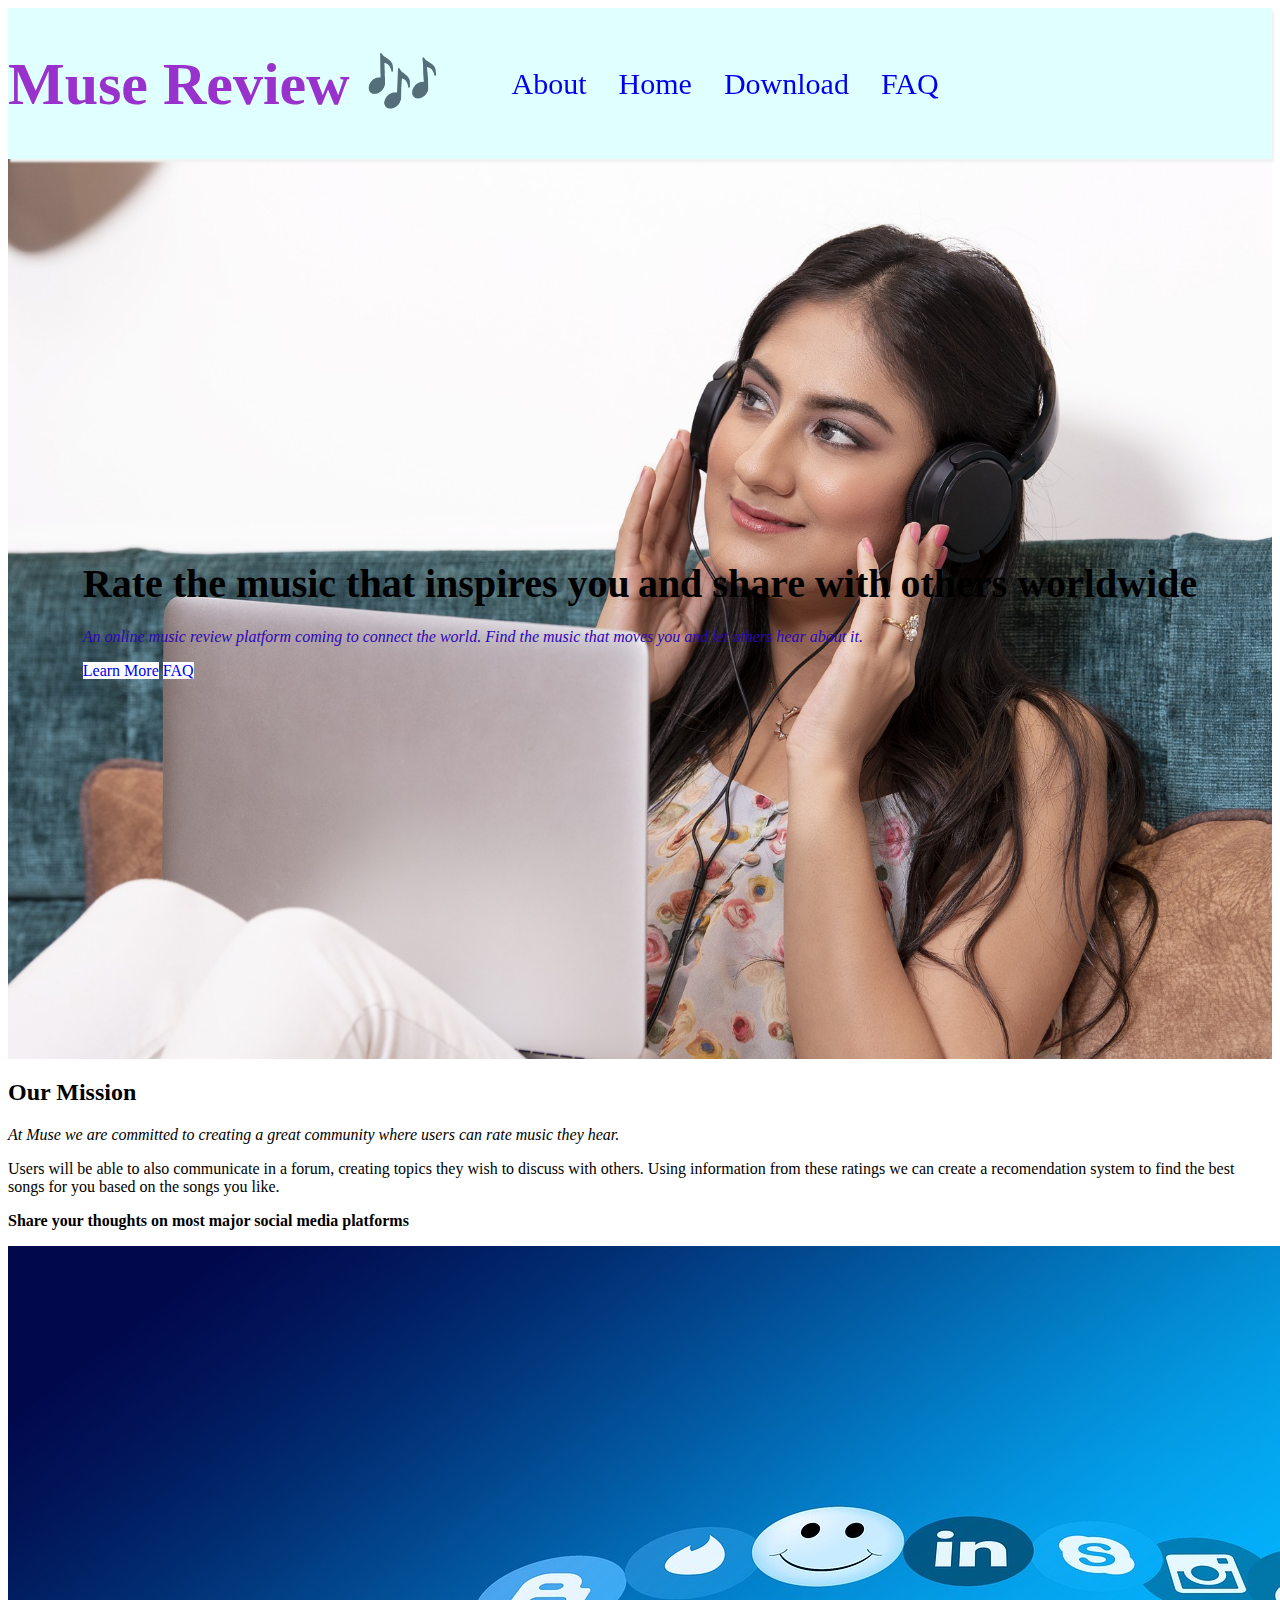
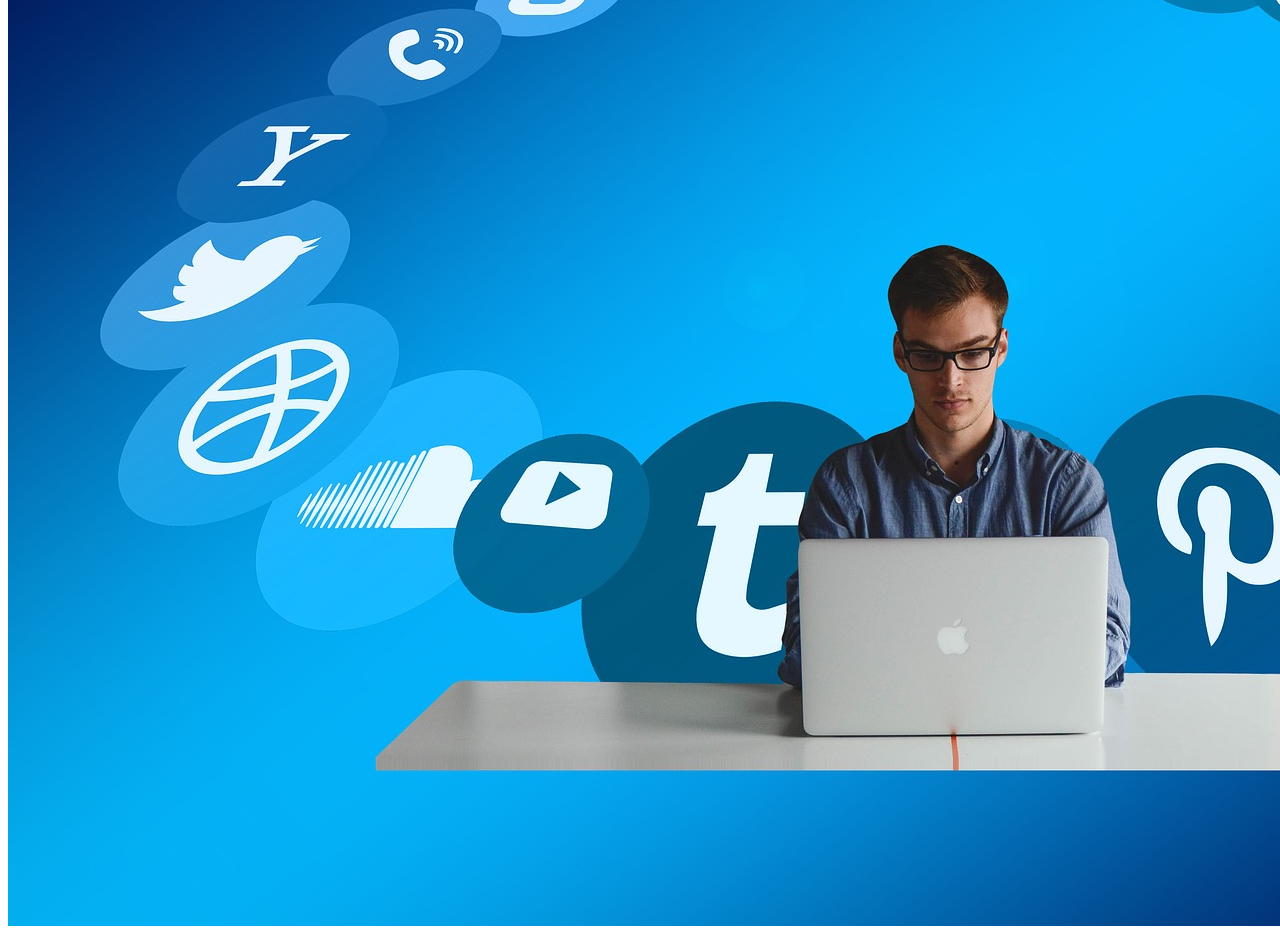
==== index.html @ 21e2e092 "added about page" ====
<!DOCTYPE html>

<html lang="en">
    <head>
        <meta charset="utf-8">
        <meta name="viewport" content="width=device-width, initial-scale=1.0">
        <meta name="description" content="Music Review Website">
        <title>Audio Review Site</title>
        <link rel="stylesheet" href="main.css">
    </head>
    <body>
        <nav>
            <a href-"#" class="logo">
                <h1>
                    <span class="muse">Muse</span>
                    <span class="review">Review</span>
                    <span class="notes">&#127926;</span>
                </h1>
            </a>

        
            <ul>
                <li class="navbar-item">
                    <a href=#about class="nav-link" id = "nav_link">About</a>
                </li>
                <li class="navbar-item">
                    <a href=#home class = "nav-link" id="nav_link">Home</a>
                </li>
                <li class="navbar-item">
                    <a href=#download class = "nav-link" id="nav_link">Download</a>
                </li>
                <li class="navbar-item">
                    <a href=#faq class = "nav-link" id="nav_link">FAQ</a>
                </li>

            </ul>
        </nav>
        <section id="firstscreen">
            <div class="head_text">
                <h1>
                    <span class="tophalf">Rate the music that inspires you</span>
                    <span class="bottomhalf">and share with others worldwide</span>
                </h1>
                <p>
                    <span class = "pictext">An online music review platform coming to connect the world.</span>
                    <span class = "pictext">Find the music that moves you and let others hear about it.<span>
                </p>
                <a href="#learnmore" class = "morebutn">Learn More</a>
                <a href="#faq" class = "morebutn">FAQ</a>

            </div>
        </section>
        <!--
        <div images>
            <img src="photos/girl_listening.jpg" alt="Woman listening on headphones">
            <div class="image_text">A New Way to Rate Music</div>
        </div>-->
        <section id="learn_more">
            <div id="learn_more_text">
                <h2>Our Mission</h1>
                <p>
                    <em>At Muse we are committed to creating a great
                        community where users can rate music they hear.
                    </em>
                </p>
                <p>
                    Users will be able to also communicate in a forum,
                    creating topics they wish to discuss with others. Using
                    information from these ratings we can create a recomendation
                    system to find the best songs for you based on the songs you like.
                </p>

                <p>
                    <strong>Share your thoughts on most major social
                        media platforms
                    </strong>
                </p>

                <img src="photos/social_medias.jpg" alt="man uses comupter with images of social media icons">
                
            </div>

        </section>
    </body>
</html>
---- main.css ----
.images {
    position: relative;
}

.image_text {
    position:absolute;
    top:50%;
    width:100%;
    text-align: center;
    font-size:40px;
}
ul {
    display: flex;
    justify-content: space-between;
    align-items: center;
    margin: 0;
}
ul li {
    list-style-type: none;
}

a {
    text-decoration: none;
}

nav {
    background-color: #E0FFFF;
    display: flex;
    box-shadow: 2px 3px 2px #f1f1f1;
    position: sticky;
    top: 0;
    left: 0;
    z-index: 1;
}
.logo {
    font-size: 30px;
}
.muse {
    color: #9932CC;
}

.review {
    color: #9932CC;
}

.navbar-item{
    font-size: 30px;
    margin-left: 2rem;
}

.nav-link {
    font-weight: var(--bold-font);
}

#firstscreen {
    background-image: url(photos/girl_listening.jpg);
    /*display: flex;
    align-items: center;
    justify-content: space-between;
    gap: 1.9rem;
    max-width: 1100px;
    margin:2rem auto -6rem;
    */
    width: 100%;
    height: 100vh;
    display: flex;
    flex-direction: column;
    justify-content: center;
    align-items: center;
    color: rgb(0, 0, 0);
    background-repeat: no-repeat;
    background-size:cover;
}

.morebutn {
    background-color: rgb(253, 253, 253);
    
}

.tophalf{
    font-size: 40px;
    color:rgb(0, 0, 0);
}

.bottomhalf{
    font-size: 40px;
    color:rgb(0, 0, 0);

}

.pictext{
    font-size: 40;
    font-style: italic;
    color:rgb(44, 6, 180)
}
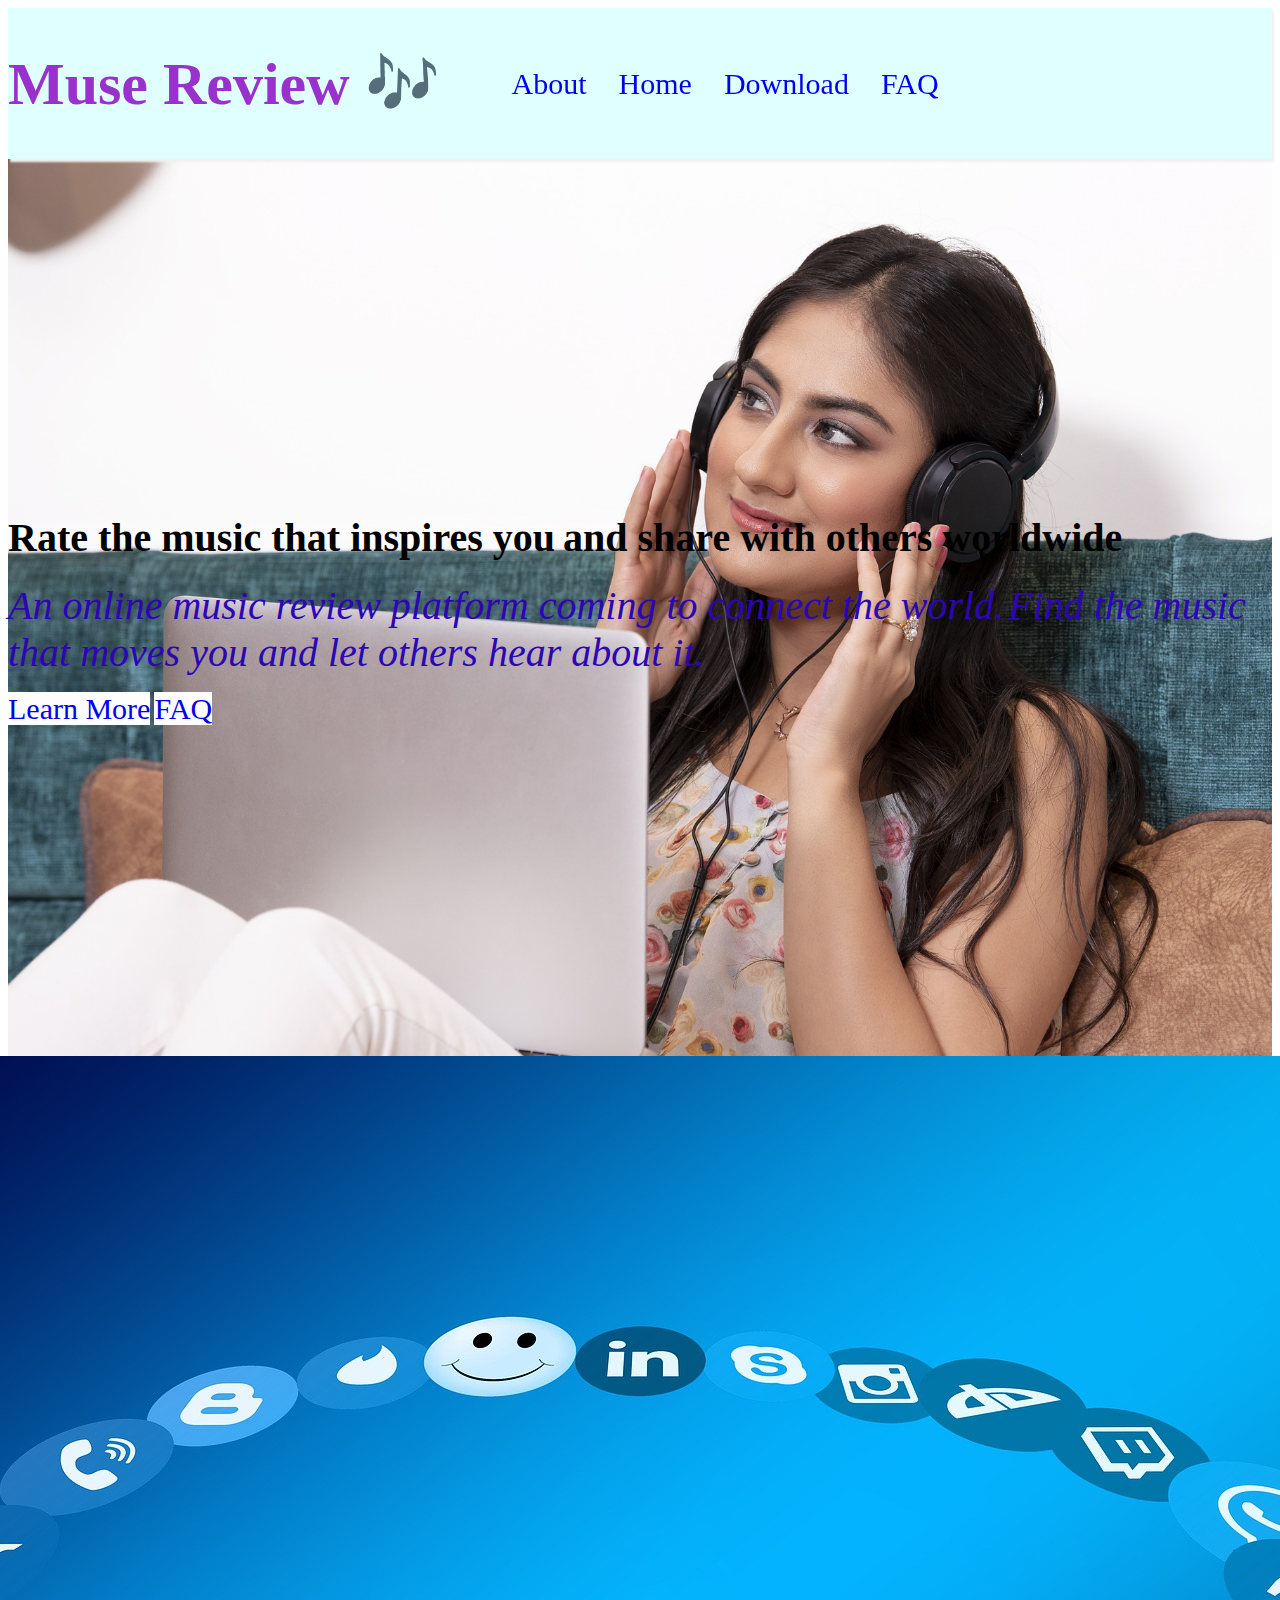
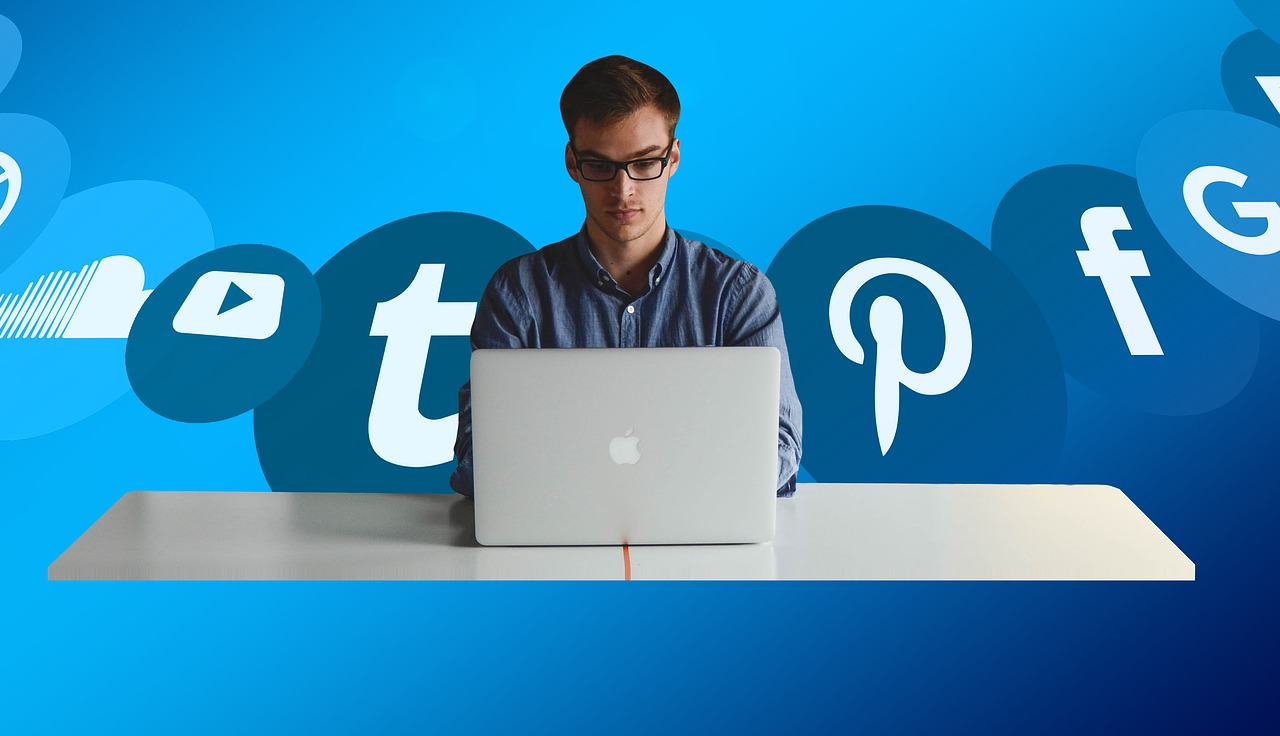
==== commit 978c2004: "fixed stypling in second page" ====
--- a/index.html
+++ b/index.html
@@ -75,9 +75,9 @@
                         media platforms
                     </strong>
                 </p>
-
-                <img src="photos/social_medias.jpg" alt="man uses comupter with images of social media icons">
-                
+                <div id="man_pic">
+                    <img src="photos/social_medias.jpg" alt="man uses comupter with images of social media icons">
+                </div>
             </div>
 
         </section>
--- a/main.css
+++ b/main.css
@@ -76,6 +76,7 @@
 
 .morebutn {
     background-color: rgb(253, 253, 253);
+    font-size: 30px;
     
 }
 
@@ -91,9 +92,25 @@
 }
 
 .pictext{
-    font-size: 40;
+    font-size: 40px;
     font-style: italic;
     color:rgb(44, 6, 180)
 }
 
+#learn_more {
+    background-color: beige;
+}
 
+#man_pic {
+    width: 100%;
+    height: 100vh;
+    display: flex;
+    flex-direction: column;
+    justify-content: center;
+    align-items: center;
+    color: rgb(0, 0, 0);
+    background-repeat: no-repeat;
+    background-size:cover;
+}
+
+
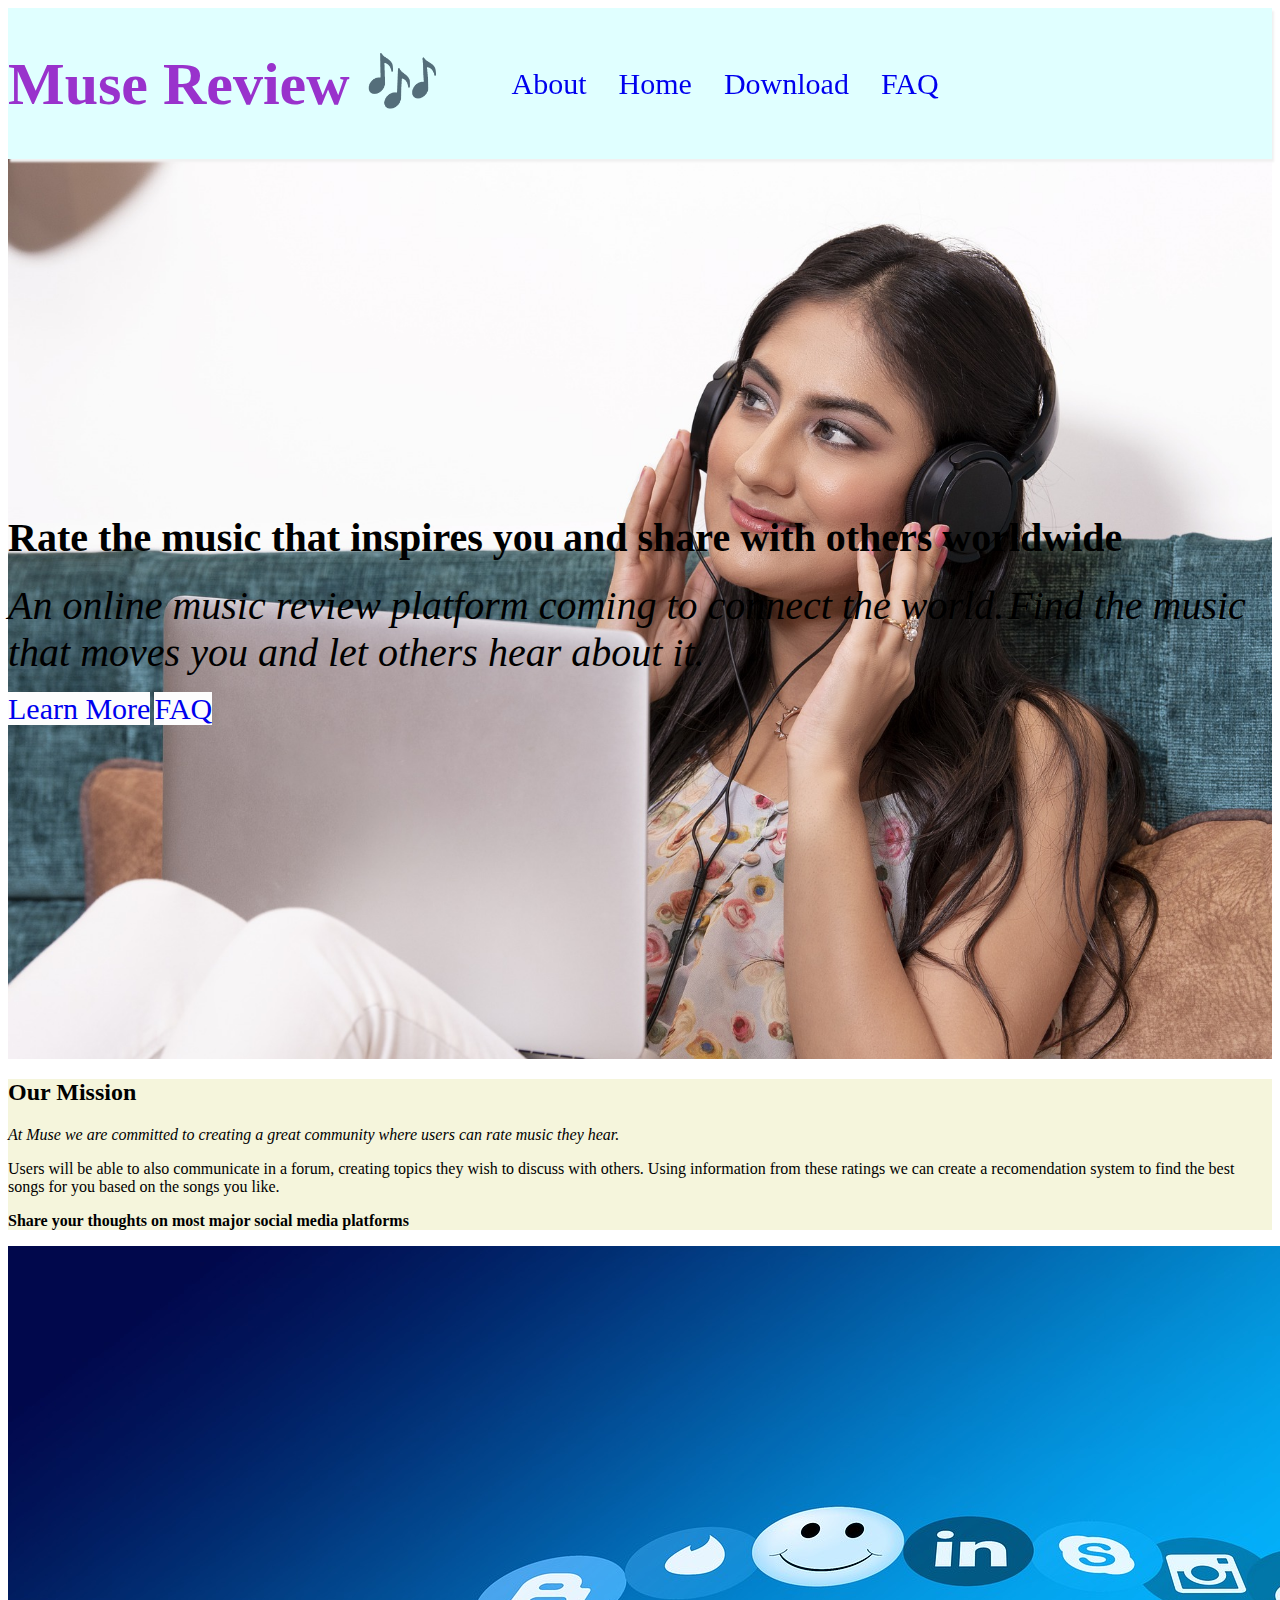
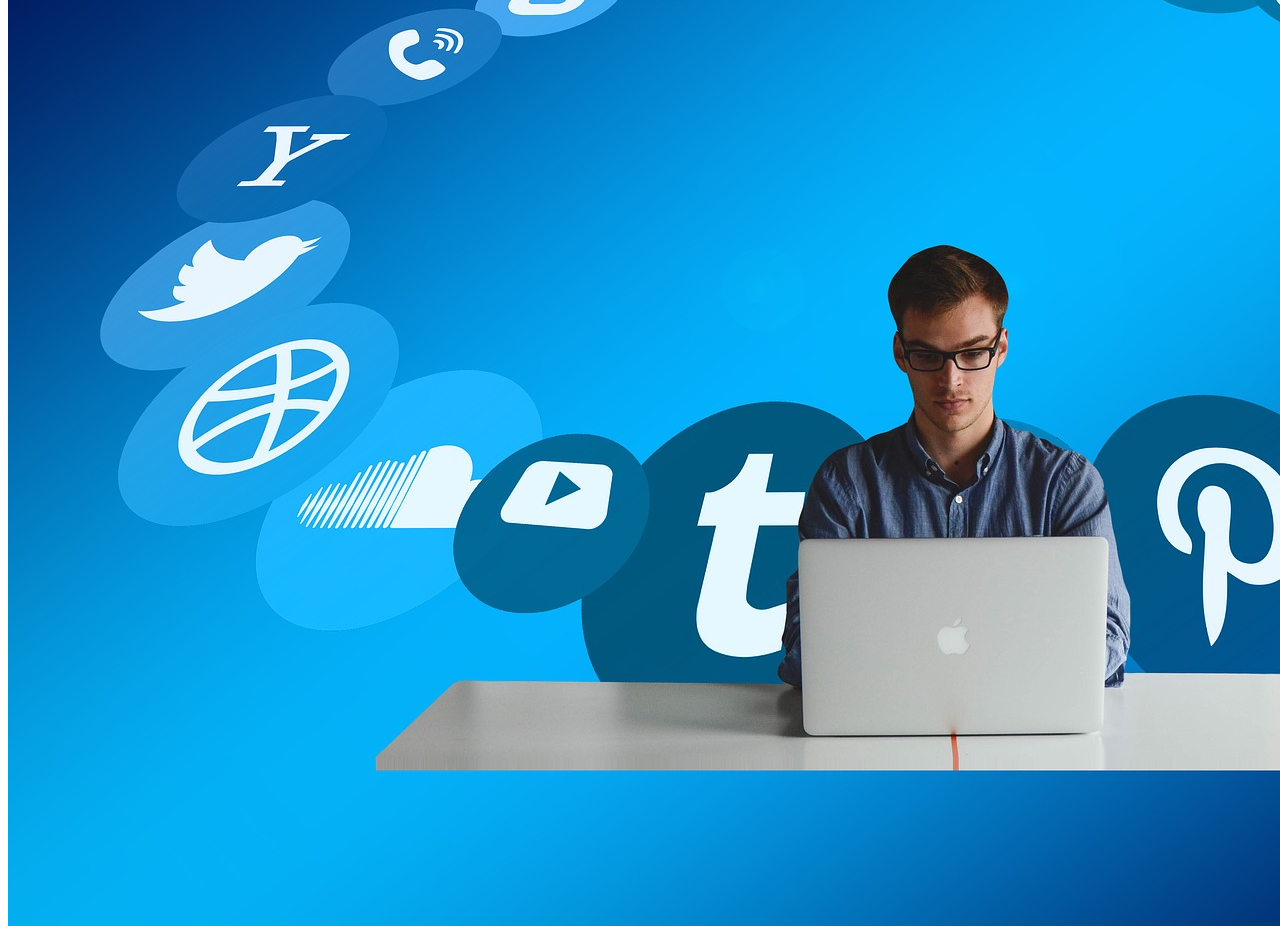
==== commit 0950c207: "fixed image 3rd try" ====
--- a/index.html
+++ b/index.html
@@ -35,7 +35,7 @@
 
             </ul>
         </nav>
-        <section id="firstscreen">
+        <section class="firstscreen">
             <div class="head_text">
                 <h1>
                     <span class="tophalf">Rate the music that inspires you</span>
@@ -75,11 +75,13 @@
                         media platforms
                     </strong>
                 </p>
-                <div id="man_pic">
-                    <img src="photos/social_medias.jpg" alt="man uses comupter with images of social media icons">
-                </div>
+                
             </div>
+            
 
         </section>
+        <div id="man_pic">
+            <img src="photos/social_medias.jpg" alt="man uses comupter with images of social media icons">
+        </div>
     </body>
 </html>--- a/main.css
+++ b/main.css
@@ -54,7 +54,7 @@
     font-weight: var(--bold-font);
 }
 
-#firstscreen {
+.firstscreen {
     background-image: url(photos/girl_listening.jpg);
     /*display: flex;
     align-items: center;
@@ -94,7 +94,7 @@
 .pictext{
     font-size: 40px;
     font-style: italic;
-    color:rgb(44, 6, 180)
+    color:rgb(0, 0, 0);
 }
 
 #learn_more {
@@ -103,14 +103,7 @@
 
 #man_pic {
     width: 100%;
-    height: 100vh;
-    display: flex;
-    flex-direction: column;
-    justify-content: center;
-    align-items: center;
-    color: rgb(0, 0, 0);
-    background-repeat: no-repeat;
-    background-size:cover;
+    height: 200px;
 }
 
 
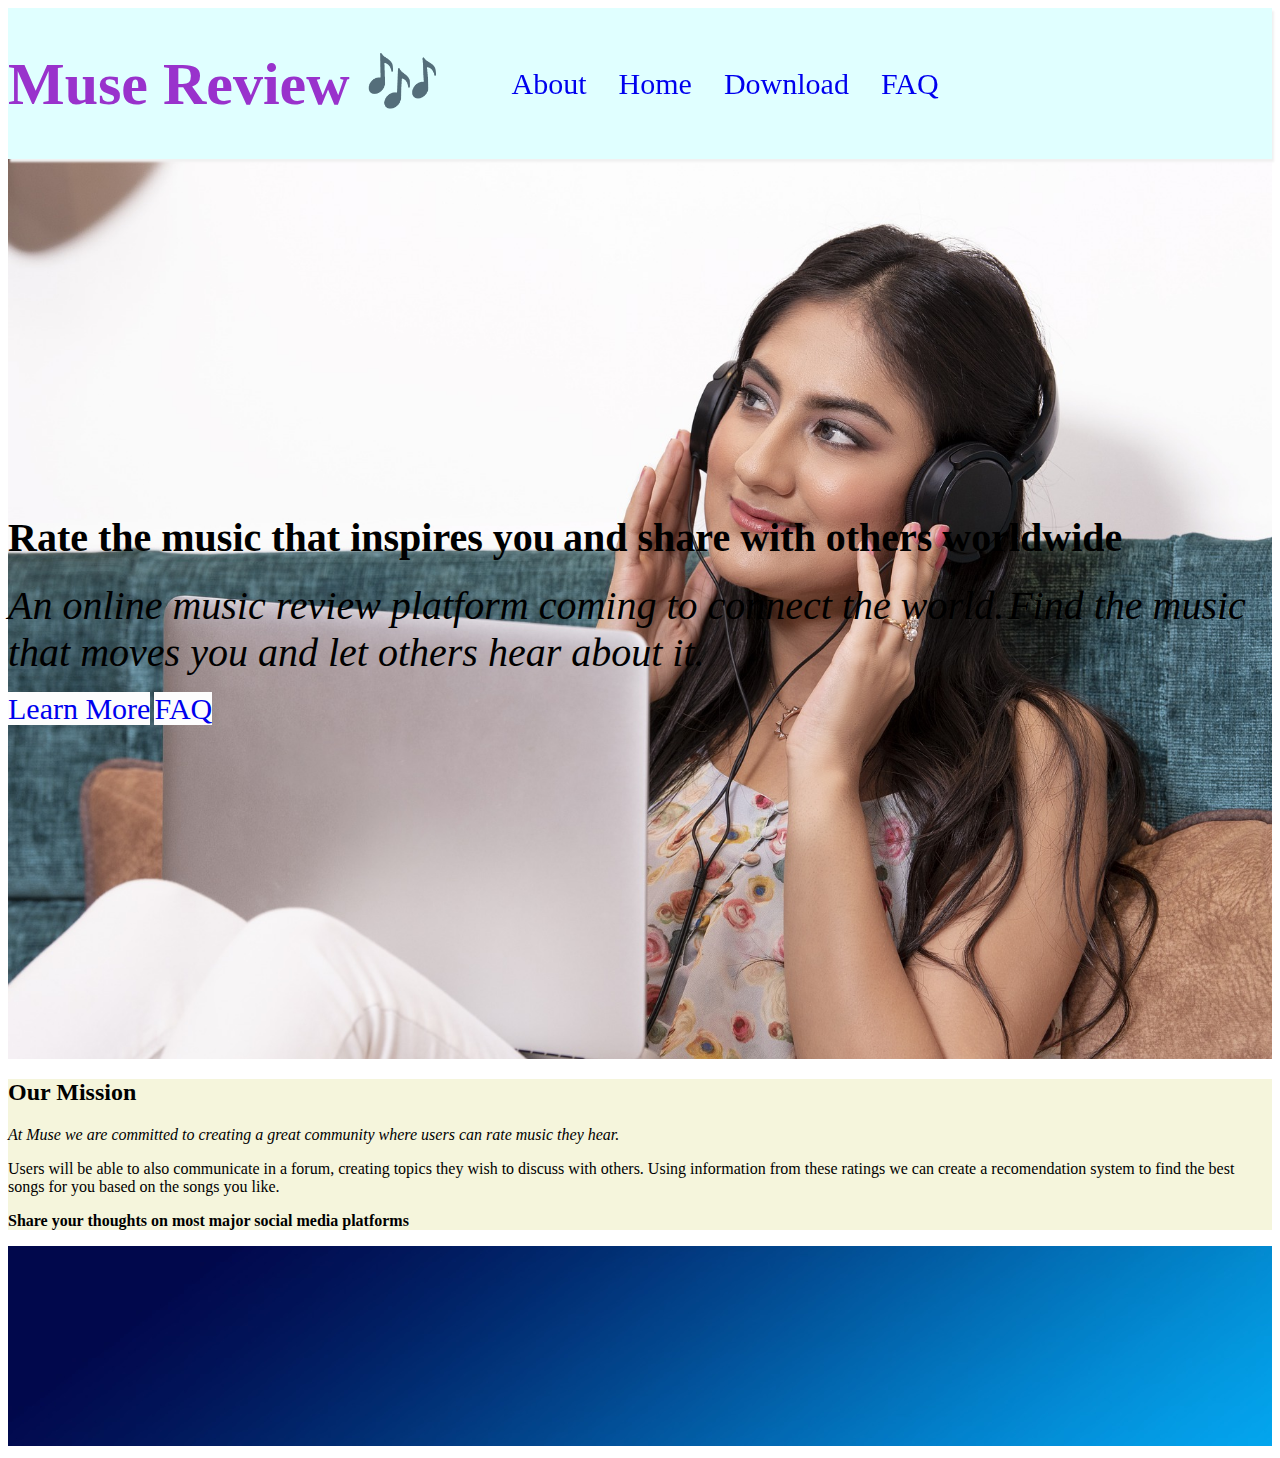
==== commit 063f3050: "fixed image 4th try" ====
--- a/index.html
+++ b/index.html
@@ -35,7 +35,7 @@
 
             </ul>
         </nav>
-        <section class="firstscreen">
+        <section id="firstscreen">
             <div class="head_text">
                 <h1>
                     <span class="tophalf">Rate the music that inspires you</span>
--- a/main.css
+++ b/main.css
@@ -54,7 +54,7 @@
     font-weight: var(--bold-font);
 }
 
-.firstscreen {
+#firstscreen {
     background-image: url(photos/girl_listening.jpg);
     /*display: flex;
     align-items: center;
@@ -102,8 +102,9 @@
 }
 
 #man_pic {
-    width: 100%;
     height: 200px;
+    margin: 12px auto;
+    overflow-x: hidden;
 }
 
 
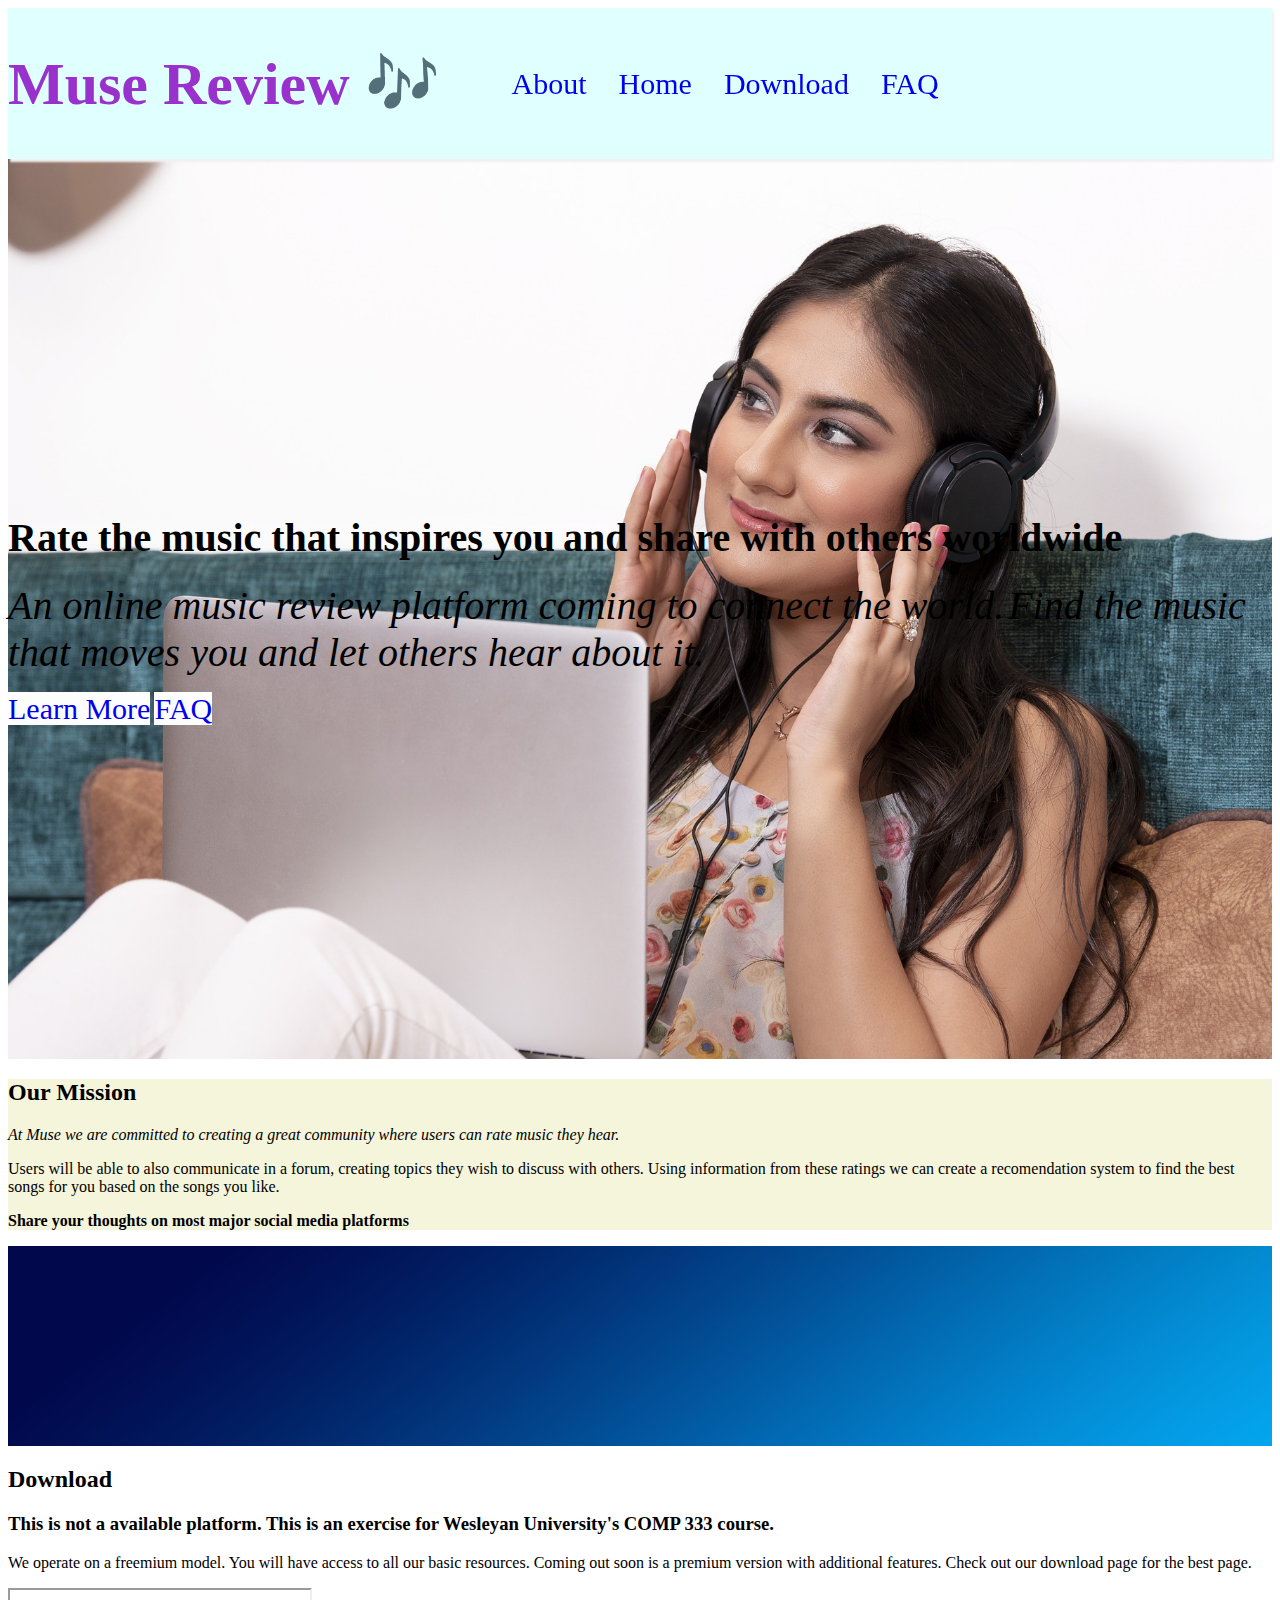
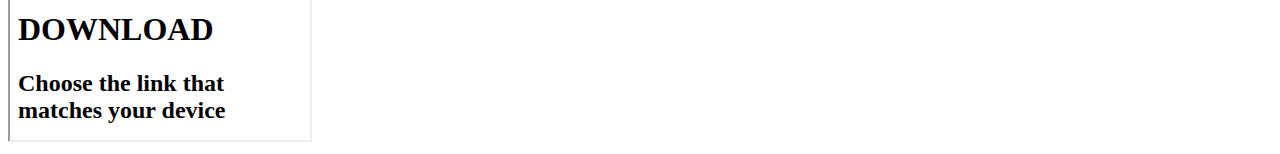
==== commit a742f912: "added iframe and other stylings" ====
--- a/index.html
+++ b/index.html
@@ -45,7 +45,7 @@
                     <span class = "pictext">An online music review platform coming to connect the world.</span>
                     <span class = "pictext">Find the music that moves you and let others hear about it.<span>
                 </p>
-                <a href="#learnmore" class = "morebutn">Learn More</a>
+                <a href="#learn_more" class = "morebutn">Learn More</a>
                 <a href="#faq" class = "morebutn">FAQ</a>
 
             </div>
@@ -83,5 +83,24 @@
         <div id="man_pic">
             <img src="photos/social_medias.jpg" alt="man uses comupter with images of social media icons">
         </div>
+
+        <section id="download">
+            <div>
+                <h2>
+                    Download
+                </h2>
+                <h3>
+                    This is not a available platform. This is an
+                    exercise for Wesleyan University's COMP 333 course.
+                </h3>
+                <p>
+                    We operate on a freemium model. You will have access to
+                    all our basic resources. Coming out soon is a 
+                    premium version with additional features. Check out our
+                    download page for the best page.
+                </p>
+                <iframe src="download.html" name="navframe"></iframe>
+            </div>
+        </section>
     </body>
 </html>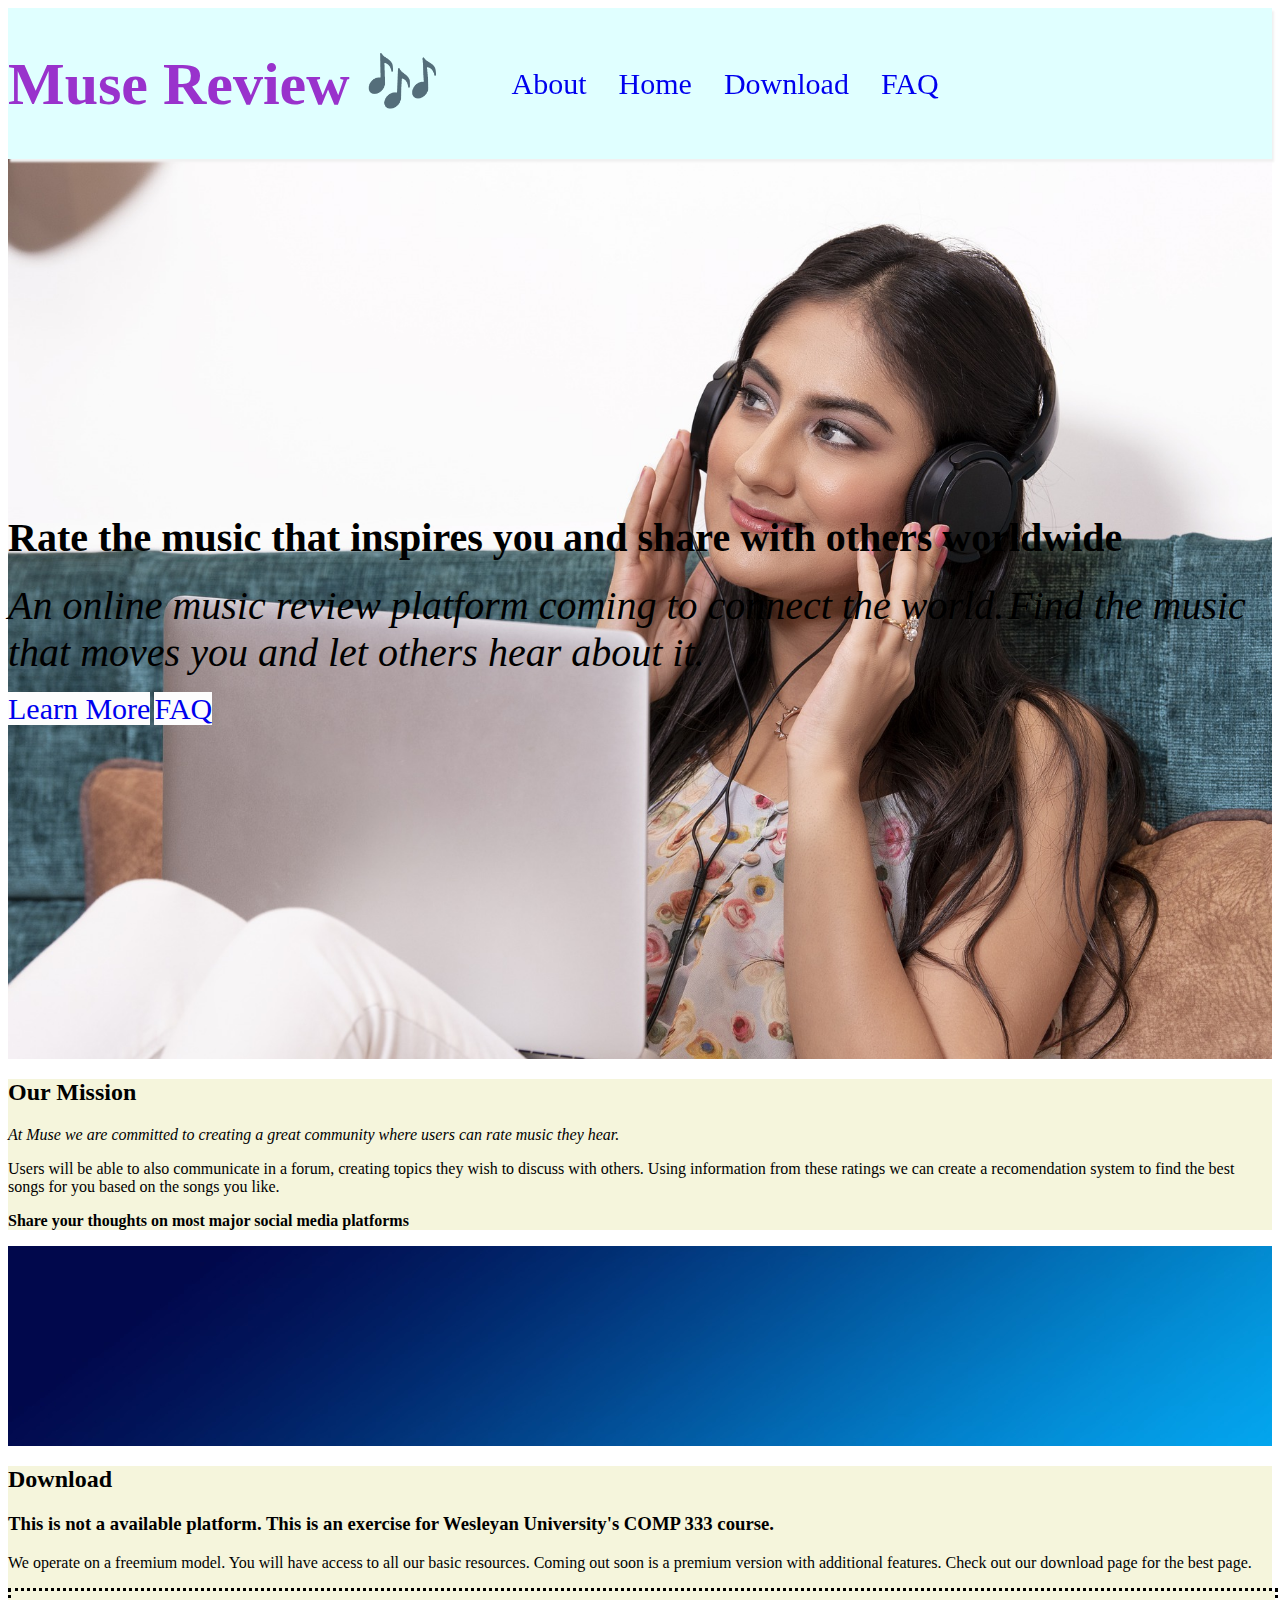
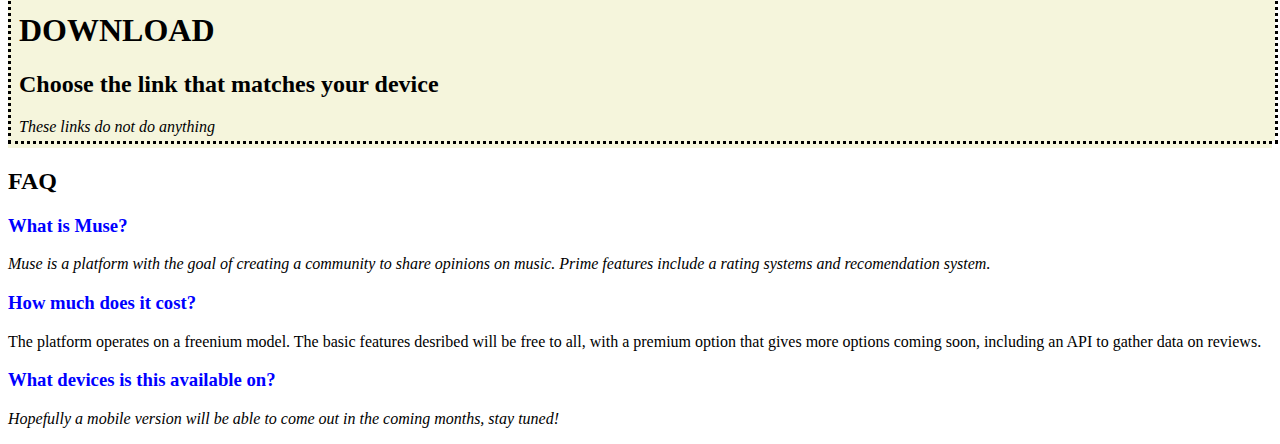
==== commit b2a3855d: "a bunch" ====
--- a/index.html
+++ b/index.html
@@ -102,5 +102,40 @@
                 <iframe src="download.html" name="navframe"></iframe>
             </div>
         </section>
+
+        <section id="faq">
+            <div>
+                <h2>
+                    FAQ
+                </h2>
+                <h3 class="question">
+                    What is Muse?
+                </h3>
+                <p class="answer">
+                    Muse is a platform with the goal of creating a community
+                    to share opinions on music. Prime features include a rating systems
+                    and recomendation system.
+
+                </p>
+
+                <h3 class="question">
+                    How much does it cost?
+                </h3>
+                <p>
+                    The platform operates on a freenium model. The basic features 
+                    desribed will be free to all, with a premium option that gives 
+                    more options coming soon, including an API to gather data on reviews.
+
+                </p>
+                <h3 class="question">
+                    What devices is this available on?
+                </h3>
+                <p class=answer>
+                    Hopefully a mobile version will be able to come out in the coming
+                    months, stay tuned!
+                </p>
+
+            </div>
+        </section>
     </body>
 </html>--- a/main.css
+++ b/main.css
@@ -107,4 +107,20 @@
     overflow-x: hidden;
 }
 
+#download {
+    background-color: beige;
+}
 
+iframe {
+    width:100%;
+    height:100%;
+    border: dotted;
+}
+
+.question {
+    color: blue;
+}
+
+.answer {
+    font-style: italic;
+}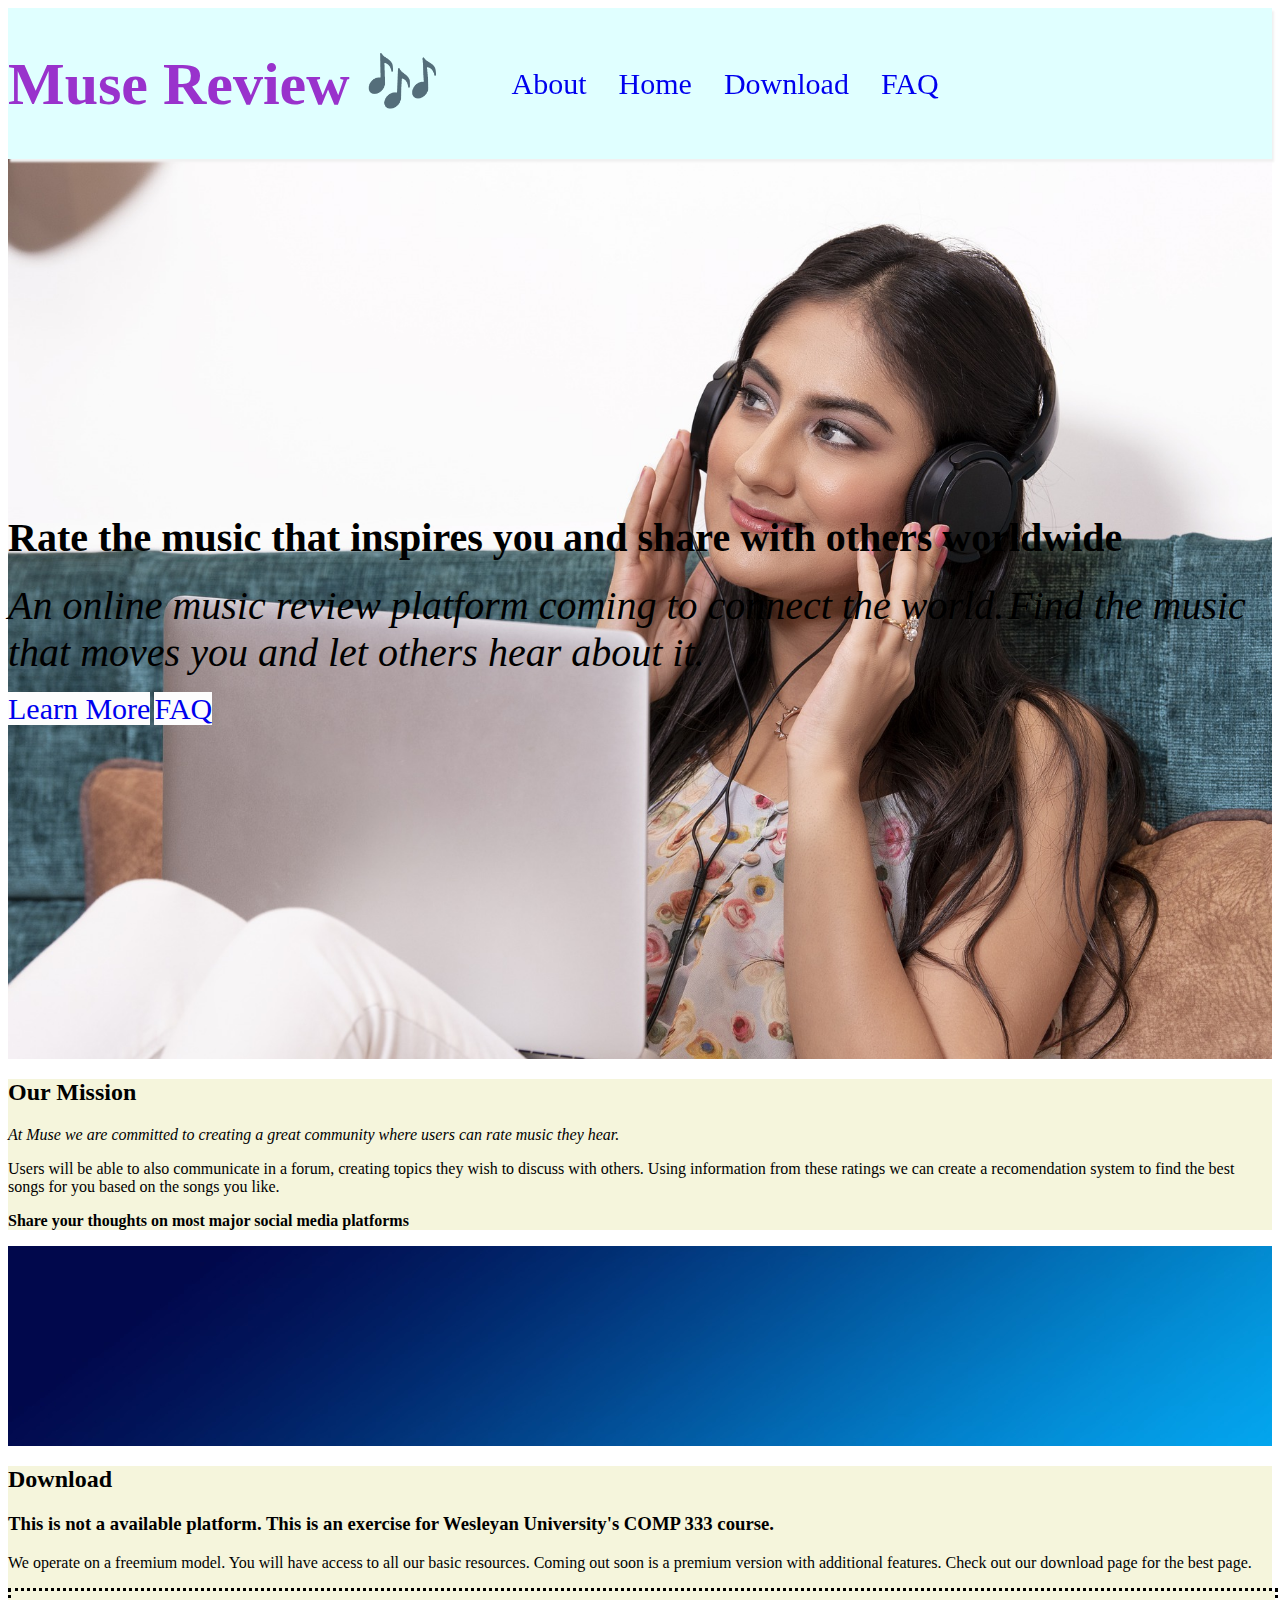
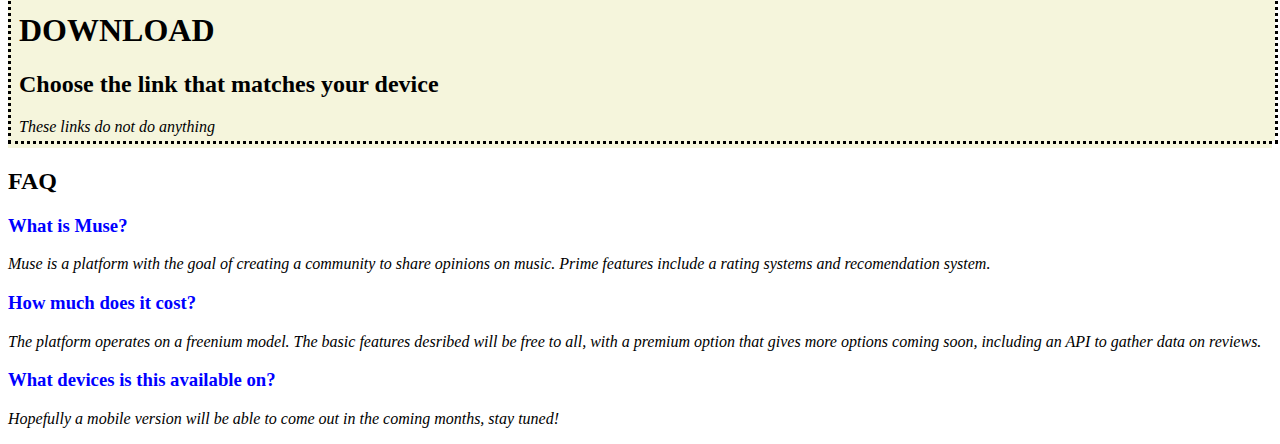
==== commit 627d9129: "final changes" ====
--- a/index.html
+++ b/index.html
@@ -121,7 +121,7 @@
                 <h3 class="question">
                     How much does it cost?
                 </h3>
-                <p>
+                <p class="answer">
                     The platform operates on a freenium model. The basic features 
                     desribed will be free to all, with a premium option that gives 
                     more options coming soon, including an API to gather data on reviews.
--- a/main.css
+++ b/main.css
@@ -56,13 +56,6 @@
 
 #firstscreen {
     background-image: url(photos/girl_listening.jpg);
-    /*display: flex;
-    align-items: center;
-    justify-content: space-between;
-    gap: 1.9rem;
-    max-width: 1100px;
-    margin:2rem auto -6rem;
-    */
     width: 100%;
     height: 100vh;
     display: flex;
